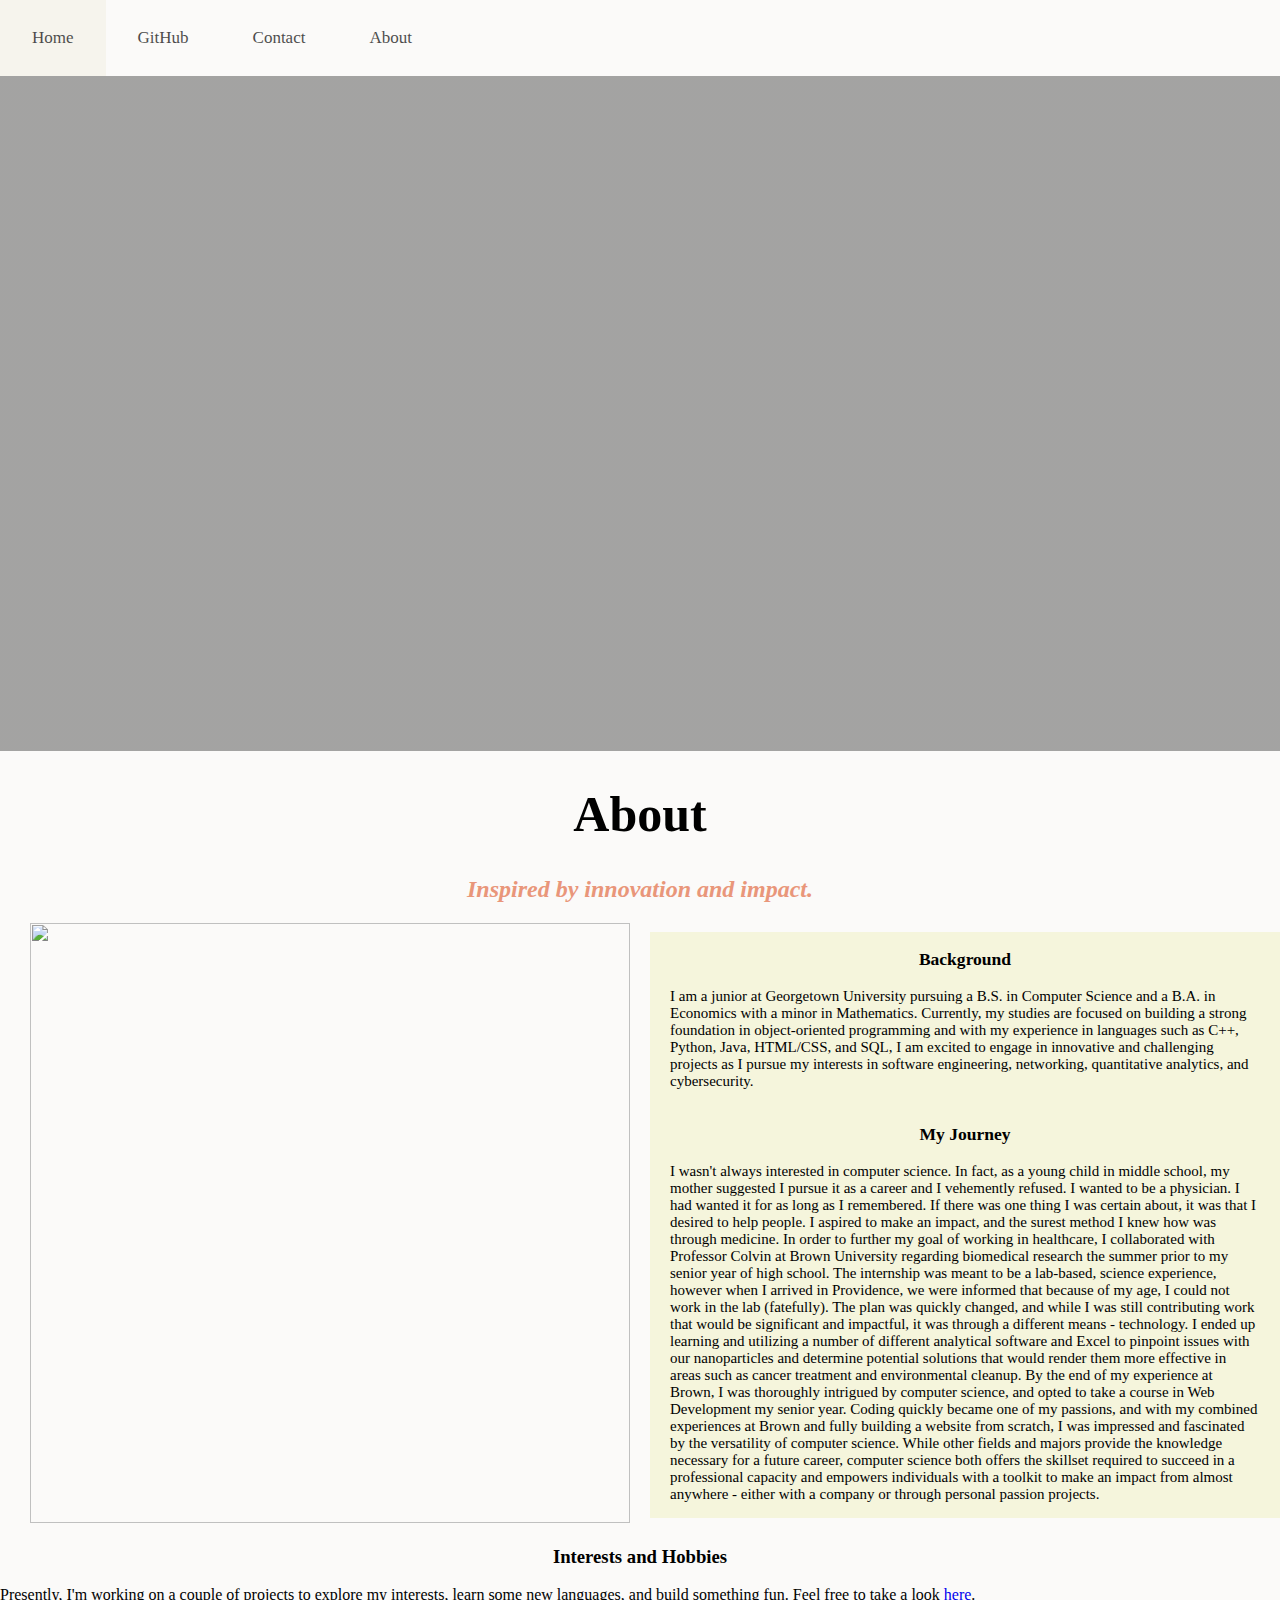
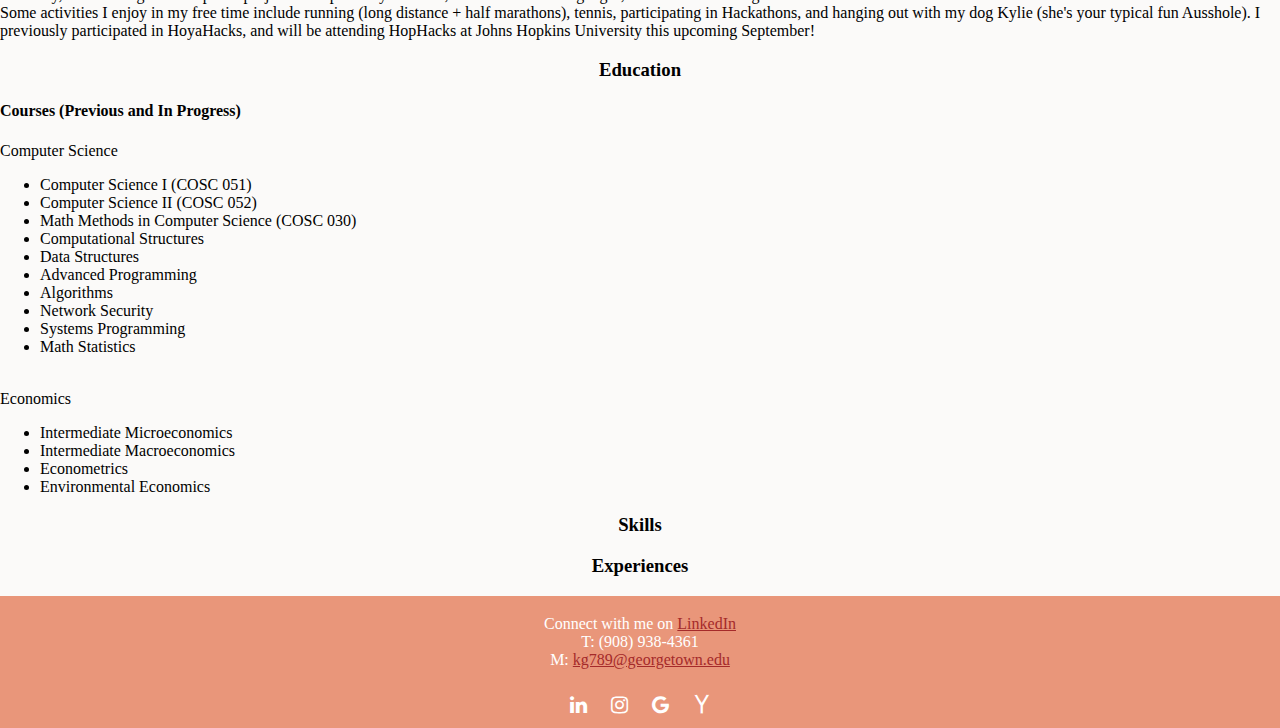
==== about.html @ 78513f9a "Add additional files" ====
<!DOCTYPE html>
<html lang="en-US">
<head>
	<link rel="stylesheet" href="styles.css">
	<link rel="stylesheet" href="https://cdnjs.cloudflare.com/ajax/libs/font-awesome/4.7.0/css/font-awesome.min.css">
<style>
.backimage { 
    position: relative; 
    height: 75%;
    width: 100%;
    display: flex;
    align-items: center;
    justify-content: center;
    background-image: linear-gradient( rgba(0, 0, 0, 0.35), rgba(0, 0, 0, 0.35) ), url('https://static1.makeuseofimages.com/wordpress/wp-content/uploads/2017/02/Photoshop-Replace-Background-Featured.jpg');
    background-size: cover;
}
.fa-instagram {
  background: #125688;
  color: white;
}
.fa {
  padding: 10px;
  font-size: 20px;
  text-align: center;
  text-decoration: none;
  border-radius: 50%;
}
.fa-linkedin {
  background: #007bb5;
  color: white;
}
.fa-google {
  background: #dd4b39;
  color: white;
}
.fa-yahoo {
  background: #430297;
  color: white;
}
h3 {
	text-align:center;
	font-family: Optima;
}
footer {
	text-align:center;
	padding: 3px;
  	background-color: DarkSalmon;
  	color: white;
}
.container {
  display: flex;
  align-items: center;
  justify-content: center
}
img {
  max-width: 90%
  width: 55px;
  padding-left: 30px;
  padding-right:20px;
}

.image {
  flex-basis: 90%
}

.text {
  font-size: 15px;
  padding-left: 20px;
  padding-right: 20px;
  background-color: beige;
}

</style>
</head>
<body>

<div class="topnav" id="myTopnav">
  <a href="index.html" class="active">Home</a>
  <a href="github.html">GitHub</a>
  <a href="contact.html">Contact</a>
  <a href="about.html">About</a>
  <a href="javascript:void(0);" class="icon" onclick="myFunction()">
    <i class="fa fa-bars"></i>
  </a>
</div>
<div class="backimage">
</div>
<h1 style="text-align:center; font-size: 50px; font-family: Monaco;">About</h1>
<h2 style="text-align:center; color:DarkSalmon;"><i>Inspired by innovation and impact.</i></h2>
<div class="container">
      <div class="image">
        <img src="https://keystoneacademic-res.cloudinary.com/image/upload/q_auto,f_auto,w_743,c_limit/element/66/66869_66837_CampusOverview2.jpg"style="object-fit:scale-down;
            width:600px;
            height:600px;
            "/>
      </div>
<div class="text">
<h3>Background</h3>
<p>I am a junior at Georgetown University pursuing a B.S. in Computer Science and a B.A. in Economics with a minor in Mathematics. Currently, my studies are focused on building a strong foundation in object-oriented programming and with my experience in languages such as C++, Python, Java, HTML/CSS, and SQL, I am excited to engage in innovative and challenging projects as I pursue my interests in software engineering, networking, quantitative analytics, and cybersecurity.
<br><br>
<h3>My Journey</h3>
I wasn't always interested in computer science. In fact, as a young child in middle school, my mother suggested I pursue it as a career and I vehemently refused. I wanted to be a physician. I had wanted it for as long as I remembered. If there was one thing I was certain about, it was that I desired to help people. I aspired to make an impact, and the surest method I knew how was through medicine. In order to further my goal of working in healthcare, I collaborated with Professor Colvin at Brown University regarding biomedical research the summer prior to my senior year of high school. The internship was meant to be a lab-based, science experience, however when I arrived in Providence, we were informed that because of my age, I could not work in the lab (fatefully). The plan was quickly changed, and while I was still contributing work that would be significant and impactful, it was through a different means - technology. I ended up learning and utilizing a number of different analytical software and Excel to pinpoint issues with our nanoparticles and determine potential solutions that would render them more effective in areas such as cancer treatment and environmental cleanup. By the end of my experience at Brown, I was thoroughly intrigued by computer science, and opted to take a course in Web Development my senior year. Coding quickly became one of my passions, and with my combined experiences at Brown and fully building a website from scratch, I was impressed and fascinated by the versatility of computer science. While other fields and majors provide the knowledge necessary for a future career, computer science both offers the skillset required to succeed in a professional capacity and empowers individuals with a toolkit to make an impact from almost anywhere - either with a company or through personal passion projects.
</p>
</div>
</div>
<h3>Interests and Hobbies</h3>
<p>
Presently, I'm working on a couple of projects to explore my interests, learn some new languages, and build something fun. Feel free to take a look <a href="github.html">here</a>.
<br>
Some activities I enjoy in my free time include running (long distance + half marathons), tennis, participating in Hackathons, and hanging out with my dog Kylie (she's your typical fun Ausshole).
I previously participated in HoyaHacks, and will be attending HopHacks at Johns Hopkins University this upcoming September!
</p>
<h3>Education</h3>
<h4>Courses (Previous and In Progress)</h4>
<p>
Computer Science
<ul>
	<li>Computer Science I (COSC 051)</li>
	<li>Computer Science II (COSC 052)</li>
	<li>Math Methods in Computer Science (COSC 030)</li>
	<li>Computational Structures</li>
	<li>Data Structures</li>
	<li>Advanced Programming</li>
	<li>Algorithms</li>
	<li>Network Security</li>
	<li>Systems Programming</li>
	<li>Math Statistics</li>
</ul>
<br>
Economics
<ul>
	<li>Intermediate Microeconomics</li>
	<li>Intermediate Macroeconomics</li>
	<li>Econometrics</li>
	<li>Environmental Economics</li>
</ul>
</p>
<h3>Skills</h3>
<h3>Experiences</h3>

<footer>
  <p>Connect with me on <a href="https://www.linkedin.com/in/kathygong560" style="color:brown;"><u>LinkedIn</u></a><br>
  T: (908) 938-4361<br>
  M: <a href="mailto:kg789@georgetown.edu" style="color: brown;"><u>kg789@georgetown.edu</u></a>
  </p>
<a href="https://www.linkedin.com/in/kathygong560" class="fa fa-linkedin"></a>
<a href="https://www.instagram.com/kkathygong/" class="fa fa-instagram"></a>
<a href="mailto:kg789@georgetown.edu" class="fa fa-google"></a>
<a href="mailto:gong.kathy@yahoo.com" class="fa fa-yahoo"></a>
</footer>

</body>
</html>
---- styles.css ----
body {
 background-color: #FBFAF9;
}
body, html {
  height: 100%;
  margin: 0;
}
a:link {
  background-color: transparent; 
  text-decoration: none;
}
a:hover {
  color: brown;
  background-color: transparent;
  text-decoration: none;
}
/* Add a background color to the top navigation */
.topnav {
  background-color: #FBFAF9;
  overflow: hidden;
  opacity: 0.7;
}

/* Style the links inside the navigation bar */
.topnav a {
  float: left;
  display: block;
  color: black;
  text-align: center;
  padding: 28px 32px;
  text-decoration: none;
  font-size: 17px;
  font-family: optima;
}

/* Change the color of links on hover */
.topnav a:hover {
  background-color: #ddd;
  color: black;
}

/* Add an active class to highlight the current page */
.topnav a.active {
  background-color: #F5F2E8;
  color: black;
}

/* Hide the link that should open and close the topnav on small screens */
.topnav .icon {
  display: none;
}

footer {
	text-align:center;
	padding: 3px;
  	background-color: DarkSalmon;
  	color: white;
	font-family: optima;
}
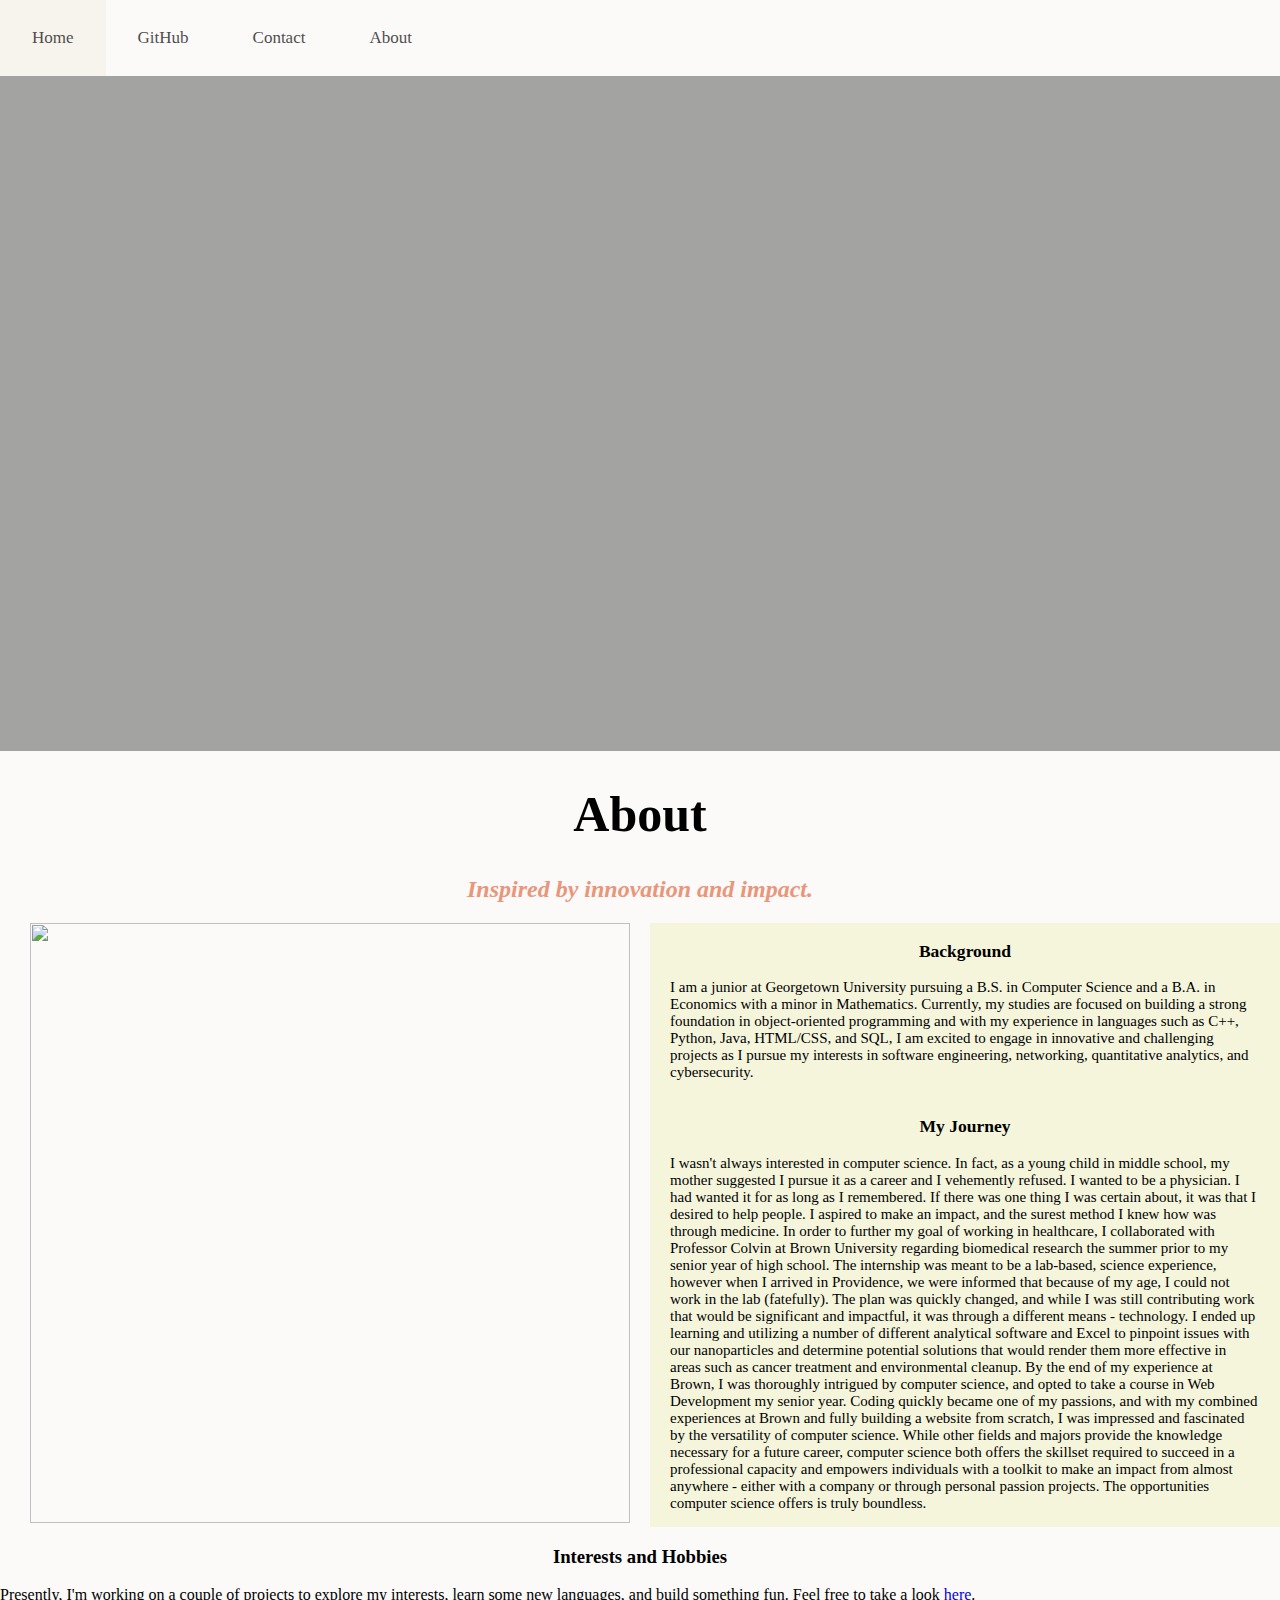
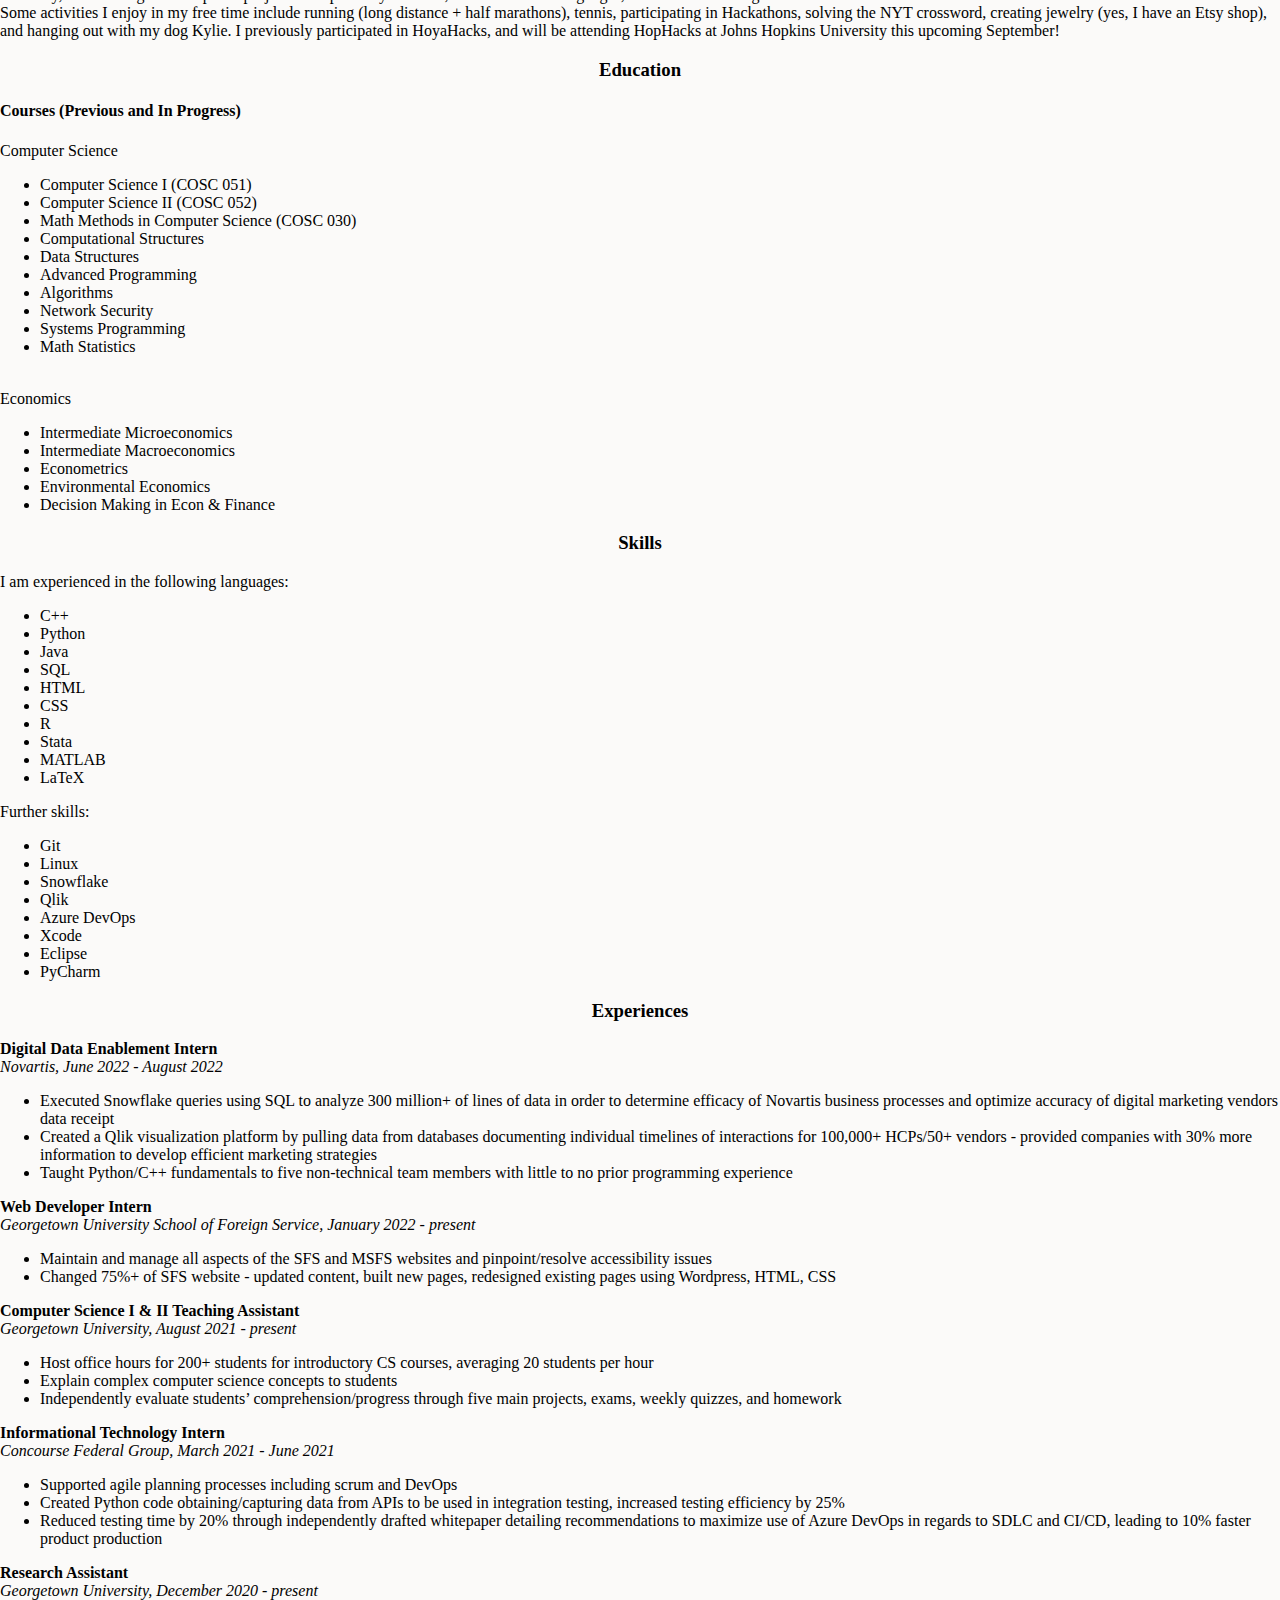
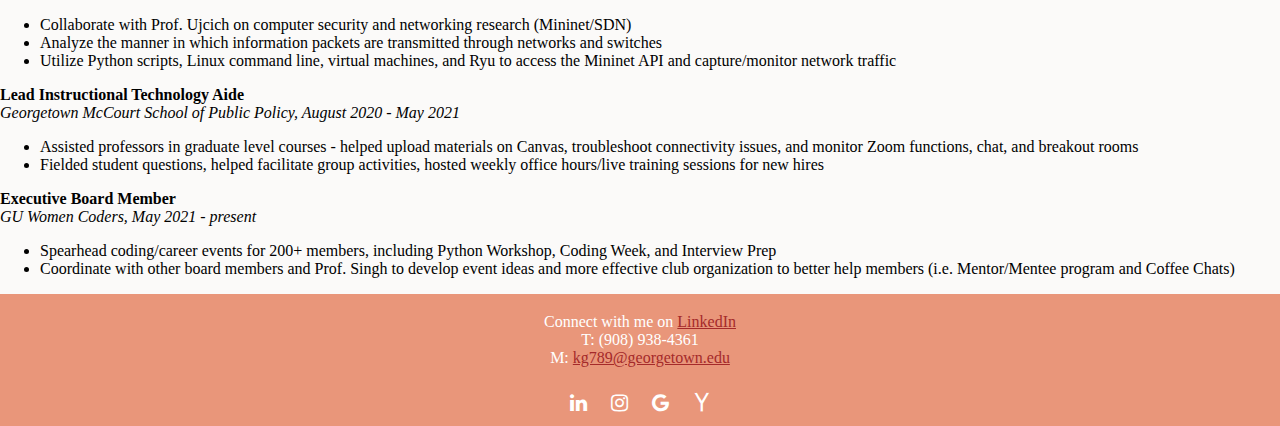
==== commit 2f2a487d: "Update about.html" ====
--- a/about.html
+++ b/about.html
@@ -99,7 +99,7 @@
 <p>I am a junior at Georgetown University pursuing a B.S. in Computer Science and a B.A. in Economics with a minor in Mathematics. Currently, my studies are focused on building a strong foundation in object-oriented programming and with my experience in languages such as C++, Python, Java, HTML/CSS, and SQL, I am excited to engage in innovative and challenging projects as I pursue my interests in software engineering, networking, quantitative analytics, and cybersecurity.
 <br><br>
 <h3>My Journey</h3>
-I wasn't always interested in computer science. In fact, as a young child in middle school, my mother suggested I pursue it as a career and I vehemently refused. I wanted to be a physician. I had wanted it for as long as I remembered. If there was one thing I was certain about, it was that I desired to help people. I aspired to make an impact, and the surest method I knew how was through medicine. In order to further my goal of working in healthcare, I collaborated with Professor Colvin at Brown University regarding biomedical research the summer prior to my senior year of high school. The internship was meant to be a lab-based, science experience, however when I arrived in Providence, we were informed that because of my age, I could not work in the lab (fatefully). The plan was quickly changed, and while I was still contributing work that would be significant and impactful, it was through a different means - technology. I ended up learning and utilizing a number of different analytical software and Excel to pinpoint issues with our nanoparticles and determine potential solutions that would render them more effective in areas such as cancer treatment and environmental cleanup. By the end of my experience at Brown, I was thoroughly intrigued by computer science, and opted to take a course in Web Development my senior year. Coding quickly became one of my passions, and with my combined experiences at Brown and fully building a website from scratch, I was impressed and fascinated by the versatility of computer science. While other fields and majors provide the knowledge necessary for a future career, computer science both offers the skillset required to succeed in a professional capacity and empowers individuals with a toolkit to make an impact from almost anywhere - either with a company or through personal passion projects.
+I wasn't always interested in computer science. In fact, as a young child in middle school, my mother suggested I pursue it as a career and I vehemently refused. I wanted to be a physician. I had wanted it for as long as I remembered. If there was one thing I was certain about, it was that I desired to help people. I aspired to make an impact, and the surest method I knew how was through medicine. In order to further my goal of working in healthcare, I collaborated with Professor Colvin at Brown University regarding biomedical research the summer prior to my senior year of high school. The internship was meant to be a lab-based, science experience, however when I arrived in Providence, we were informed that because of my age, I could not work in the lab (fatefully). The plan was quickly changed, and while I was still contributing work that would be significant and impactful, it was through a different means - technology. I ended up learning and utilizing a number of different analytical software and Excel to pinpoint issues with our nanoparticles and determine potential solutions that would render them more effective in areas such as cancer treatment and environmental cleanup. By the end of my experience at Brown, I was thoroughly intrigued by computer science, and opted to take a course in Web Development my senior year. Coding quickly became one of my passions, and with my combined experiences at Brown and fully building a website from scratch, I was impressed and fascinated by the versatility of computer science. While other fields and majors provide the knowledge necessary for a future career, computer science both offers the skillset required to succeed in a professional capacity and empowers individuals with a toolkit to make an impact from almost anywhere - either with a company or through personal passion projects. The opportunities computer science offers is truly boundless.
 </p>
 </div>
 </div>
@@ -107,7 +107,7 @@
 <p>
 Presently, I'm working on a couple of projects to explore my interests, learn some new languages, and build something fun. Feel free to take a look <a href="github.html">here</a>.
 <br>
-Some activities I enjoy in my free time include running (long distance + half marathons), tennis, participating in Hackathons, and hanging out with my dog Kylie (she's your typical fun Ausshole).
+Some activities I enjoy in my free time include running (long distance + half marathons), tennis, participating in Hackathons, solving the NYT crossword, creating jewelry (yes, I have an Etsy shop), and hanging out with my dog Kylie.
 I previously participated in HoyaHacks, and will be attending HopHacks at Johns Hopkins University this upcoming September!
 </p>
 <h3>Education</h3>
@@ -133,10 +133,86 @@
 	<li>Intermediate Macroeconomics</li>
 	<li>Econometrics</li>
 	<li>Environmental Economics</li>
+	<li>Decision Making in Econ & Finance</li>
 </ul>
 </p>
 <h3>Skills</h3>
+<p>I am experienced in the following languages:<br>
+<ul>
+	<li>C++</li>
+	<li>Python</li>
+	<li>Java</li>
+	<li>SQL</li>
+	<li>HTML</li>
+	<li>CSS</li>
+	<li>R</li>
+	<li>Stata</li>
+	<li>MATLAB</li>
+	<li>LaTeX</li>
+</ul>
+Further skills:<br>
+<ul>
+	<li>Git</li>
+	<li>Linux</li>
+	<li>Snowflake</li>
+	<li>Qlik</li>
+	<li>Azure DevOps</li>
+	<li>Xcode</li>
+	<li>Eclipse</li>
+	<li>PyCharm</li>
+
+</ul>
+</p>
 <h3>Experiences</h3>
+<p>
+<b>Digital Data Enablement Intern</b><br>
+<i>Novartis, June 2022 - August 2022</i><br>
+<ul>
+	<li>Executed Snowflake queries using SQL to analyze 300 million+ of lines of data in order to determine efficacy  of Novartis business processes and optimize accuracy of digital marketing vendors data receipt</li>
+	<li>Created a Qlik visualization platform by pulling data from databases documenting individual timelines of interactions for 100,000+ HCPs/50+ vendors - provided companies with 30% more information to develop efficient marketing strategies</li>
+	<li>Taught Python/C++ fundamentals to five non-technical team members with little to no prior programming experience
+</li>
+</ul>
+<b>Web Developer Intern</b><br>
+<i>Georgetown University School of Foreign Service, January 2022 - present</i><br>
+<ul>
+	<li>Maintain and manage all aspects of the SFS and MSFS websites and pinpoint/resolve accessibility issues</li>
+	<li>Changed 75%+ of SFS website - updated content, built new pages, redesigned existing pages using Wordpress, HTML, CSS</li>
+</ul>
+<b>Computer Science I & II Teaching Assistant</b><br>
+<i>Georgetown University, August 2021 - present</i><br>
+<ul>
+	<li>Host office hours for 200+ students for introductory CS courses, averaging 20 students per hour</li>
+	<li>Explain complex computer science concepts to students</li>
+	<li>Independently evaluate students’ comprehension/progress through five main projects, exams, weekly quizzes, and homework</li>
+</ul>
+<b>Informational Technology Intern</b><br>
+<i>Concourse Federal Group, March 2021 - June 2021</i><br>
+<ul>
+	<li>Supported agile planning processes including scrum and DevOps</li>
+	<li>Created Python code obtaining/capturing data from APIs to be used in integration testing, increased testing efficiency by 25%</li>
+	<li>Reduced testing time by 20% through independently drafted whitepaper detailing recommendations to maximize use of Azure DevOps in regards to SDLC and CI/CD, leading to 10% faster product production</li>
+</ul>
+<b>Research Assistant</b><br>
+<i>Georgetown University, December 2020 - present</i><br>
+<ul>
+	<li>Collaborate with Prof. Ujcich on computer security and networking research (Mininet/SDN)</li>
+	<li>Analyze the manner in which information packets are transmitted through networks and switches</li>
+	<li>Utilize Python scripts, Linux command line, virtual machines, and Ryu to access the Mininet API and capture/monitor network traffic</li>
+</ul>
+<b>Lead Instructional Technology Aide</b><br>
+<i>Georgetown McCourt School of Public Policy, August 2020 - May 2021</i><br>
+<ul>
+	<li>Assisted professors in graduate level courses - helped upload materials on Canvas, troubleshoot connectivity issues, and monitor Zoom functions, chat, and breakout rooms</li>
+	<li>Fielded student questions, helped facilitate group activities, hosted weekly office hours/live training sessions for new hires</li>
+</ul>
+<b>Executive Board Member</b><br>
+<i>GU Women Coders, May 2021 - present</i><br>
+<ul>
+	<li>Spearhead coding/career events for 200+ members, including Python Workshop, Coding Week, and Interview Prep</li>
+	<li>Coordinate with other board members and Prof. Singh to develop event ideas and more effective club organization to better help members (i.e. Mentor/Mentee program and Coffee Chats)</li>
+</ul>
+</p>
 
 <footer>
   <p>Connect with me on <a href="https://www.linkedin.com/in/kathygong560" style="color:brown;"><u>LinkedIn</u></a><br>
@@ -148,6 +224,5 @@
 <a href="mailto:kg789@georgetown.edu" class="fa fa-google"></a>
 <a href="mailto:gong.kathy@yahoo.com" class="fa fa-yahoo"></a>
 </footer>
-
 </body>
-</html>+</html>
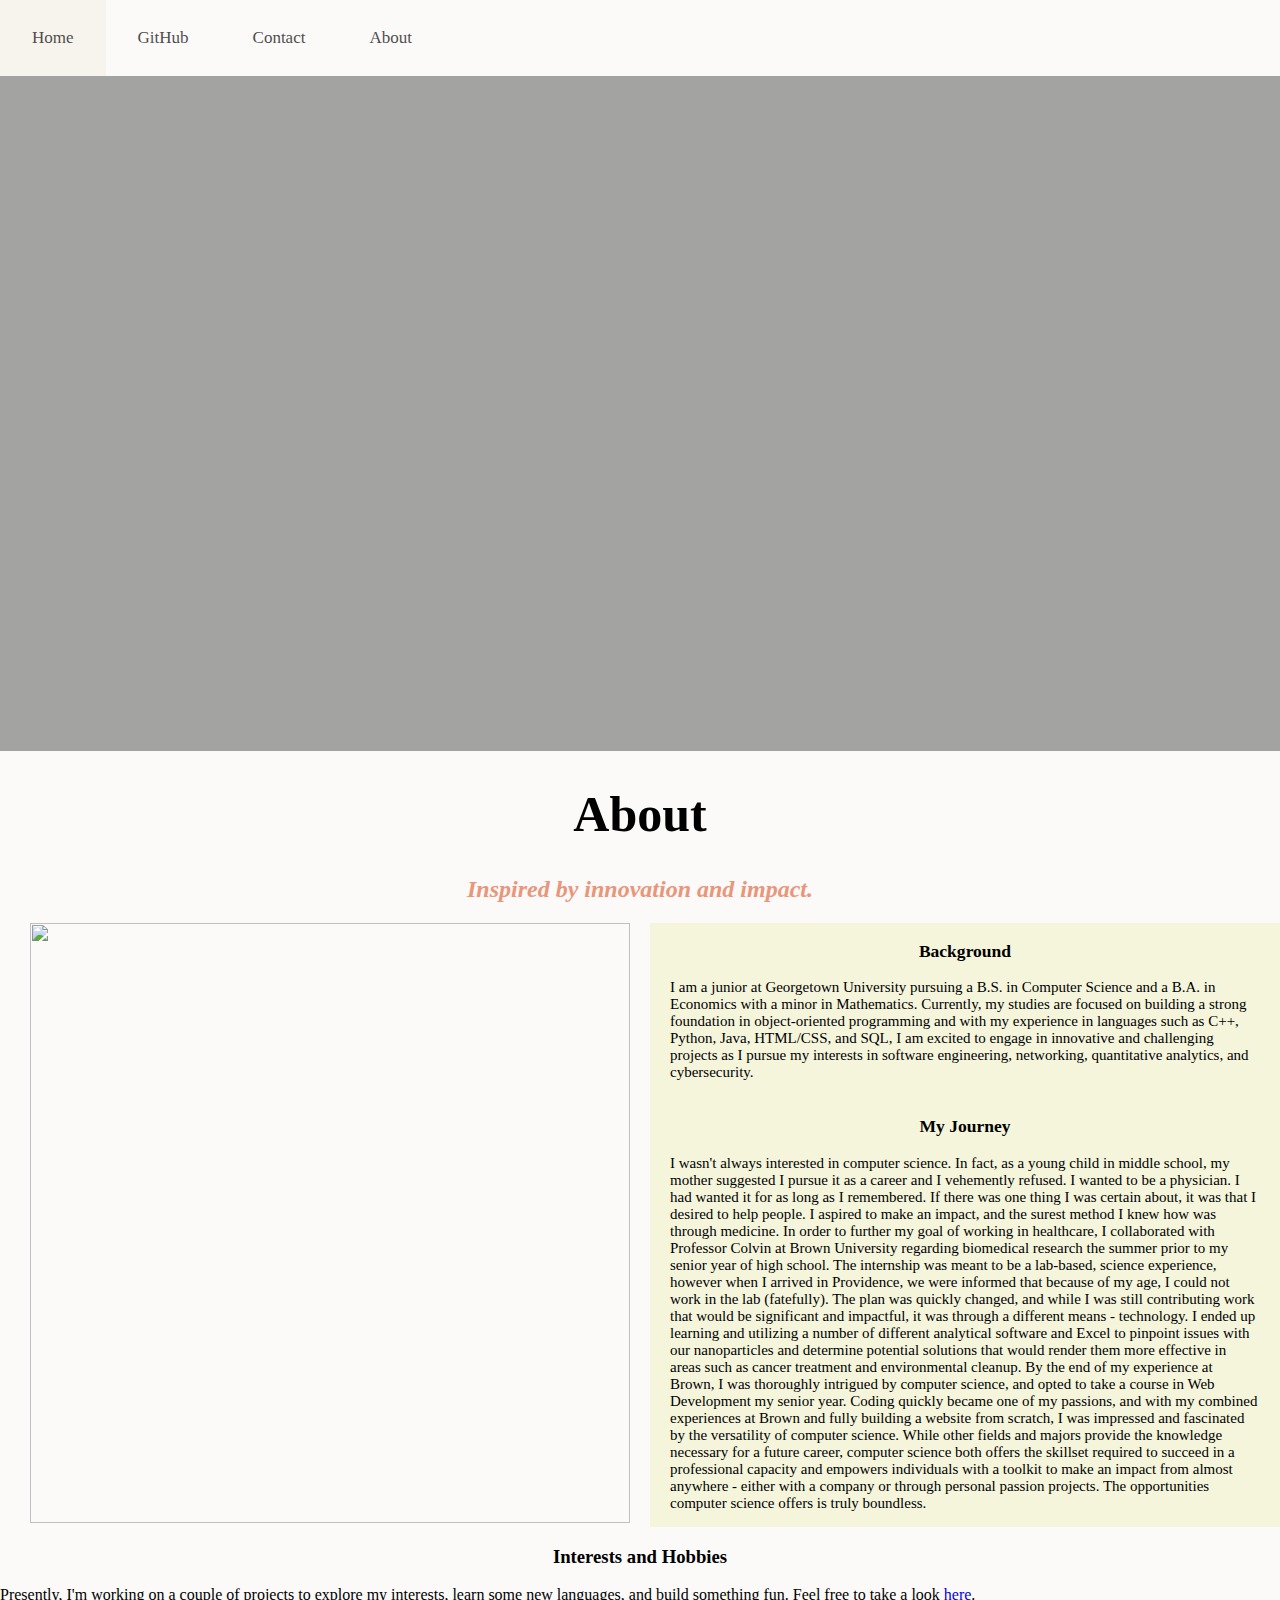
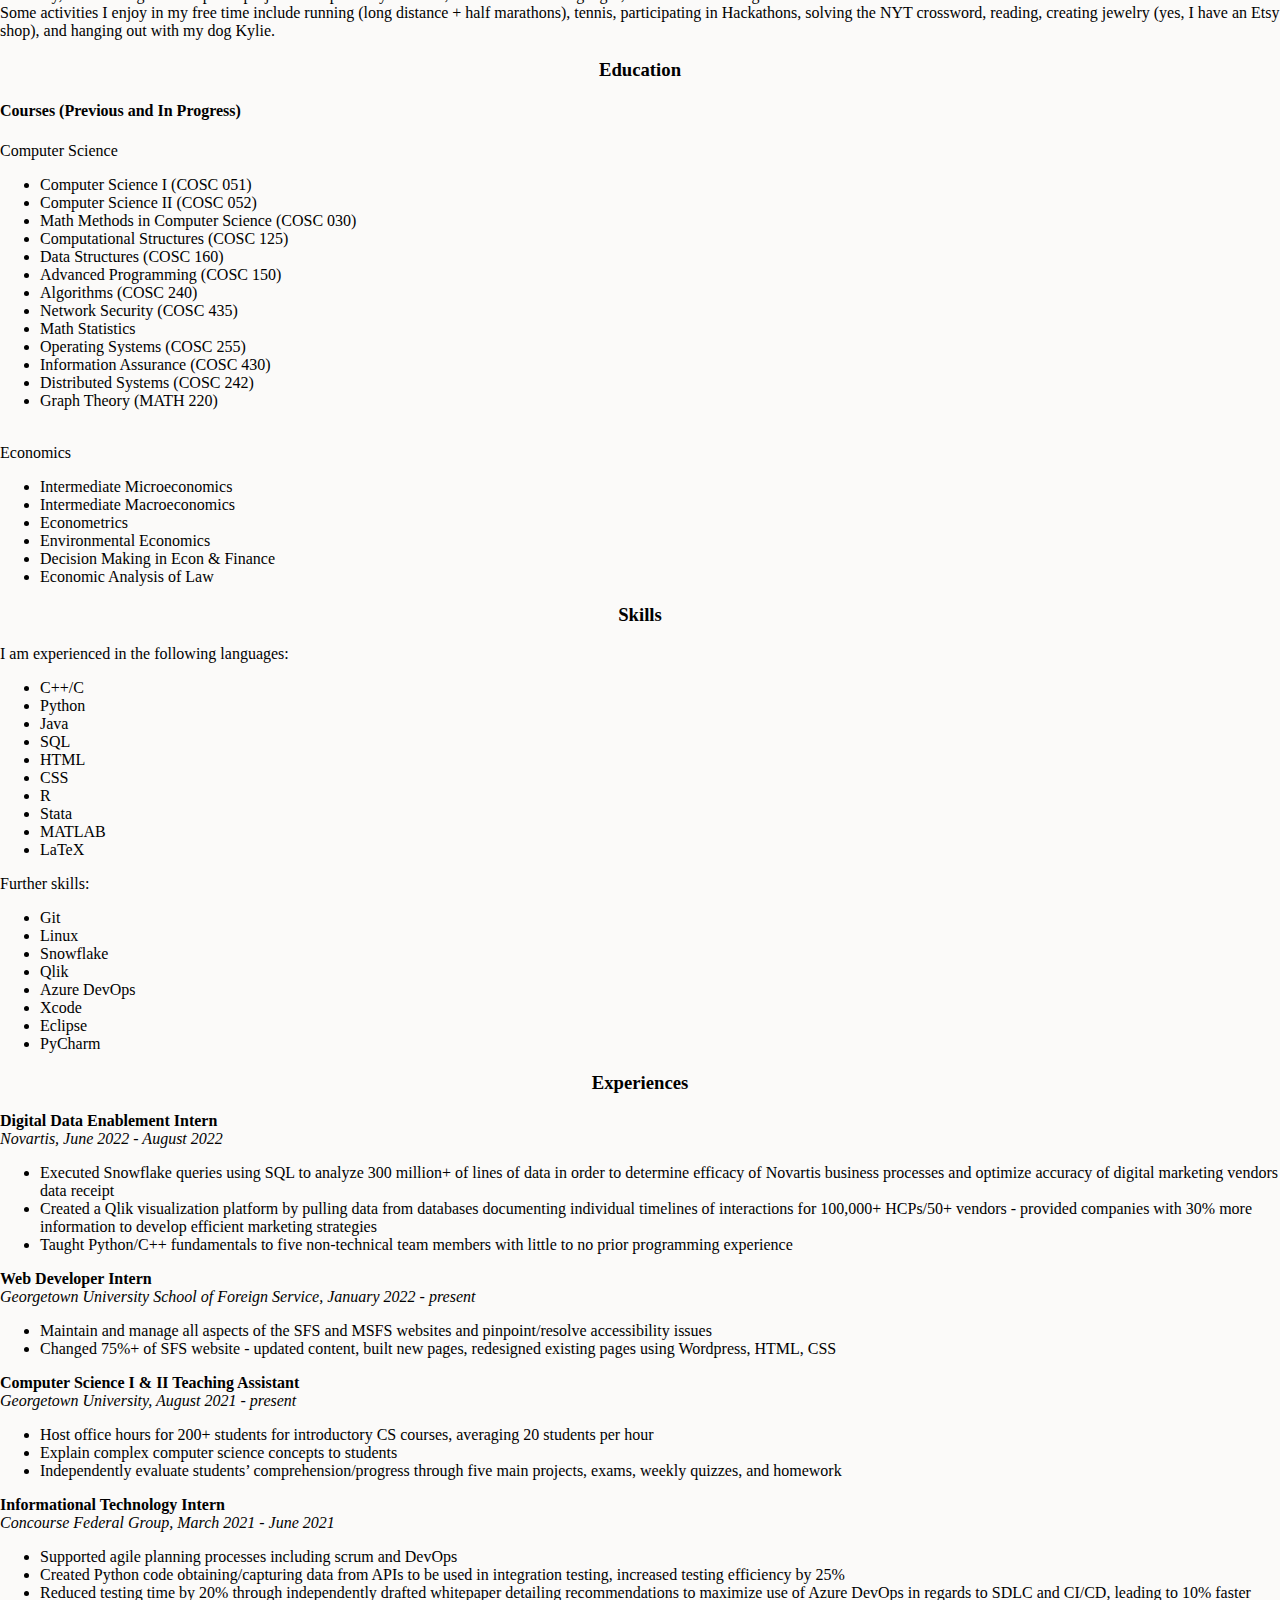
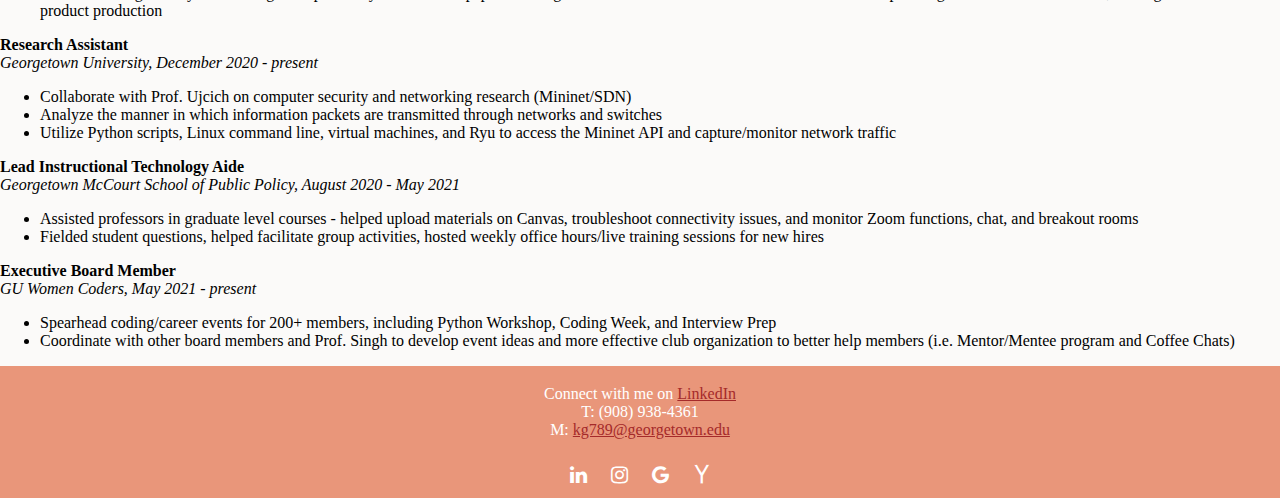
==== commit 2c55be9b: "Update about.html" ====
--- a/about.html
+++ b/about.html
@@ -107,8 +107,7 @@
 <p>
 Presently, I'm working on a couple of projects to explore my interests, learn some new languages, and build something fun. Feel free to take a look <a href="github.html">here</a>.
 <br>
-Some activities I enjoy in my free time include running (long distance + half marathons), tennis, participating in Hackathons, solving the NYT crossword, creating jewelry (yes, I have an Etsy shop), and hanging out with my dog Kylie.
-I previously participated in HoyaHacks, and will be attending HopHacks at Johns Hopkins University this upcoming September!
+Some activities I enjoy in my free time include running (long distance + half marathons), tennis, participating in Hackathons, solving the NYT crossword, reading, creating jewelry (yes, I have an Etsy shop), and hanging out with my dog Kylie.
 </p>
 <h3>Education</h3>
 <h4>Courses (Previous and In Progress)</h4>
@@ -118,13 +117,16 @@
 	<li>Computer Science I (COSC 051)</li>
 	<li>Computer Science II (COSC 052)</li>
 	<li>Math Methods in Computer Science (COSC 030)</li>
-	<li>Computational Structures</li>
-	<li>Data Structures</li>
-	<li>Advanced Programming</li>
-	<li>Algorithms</li>
-	<li>Network Security</li>
-	<li>Systems Programming</li>
+	<li>Computational Structures (COSC 125)</li>
+	<li>Data Structures (COSC 160)</li>
+	<li>Advanced Programming (COSC 150)</li>
+	<li>Algorithms (COSC 240)</li>
+	<li>Network Security (COSC 435)</li>
 	<li>Math Statistics</li>
+	<li>Operating Systems (COSC 255)</li>
+	<li>Information Assurance (COSC 430)</li>
+	<li>Distributed Systems (COSC 242)</li>
+	<li>Graph Theory (MATH 220)</li>
 </ul>
 <br>
 Economics
@@ -134,12 +136,13 @@
 	<li>Econometrics</li>
 	<li>Environmental Economics</li>
 	<li>Decision Making in Econ & Finance</li>
+	<li>Economic Analysis of Law</li>
 </ul>
 </p>
 <h3>Skills</h3>
 <p>I am experienced in the following languages:<br>
 <ul>
-	<li>C++</li>
+	<li>C++/C</li>
 	<li>Python</li>
 	<li>Java</li>
 	<li>SQL</li>
@@ -160,7 +163,6 @@
 	<li>Xcode</li>
 	<li>Eclipse</li>
 	<li>PyCharm</li>
-
 </ul>
 </p>
 <h3>Experiences</h3>
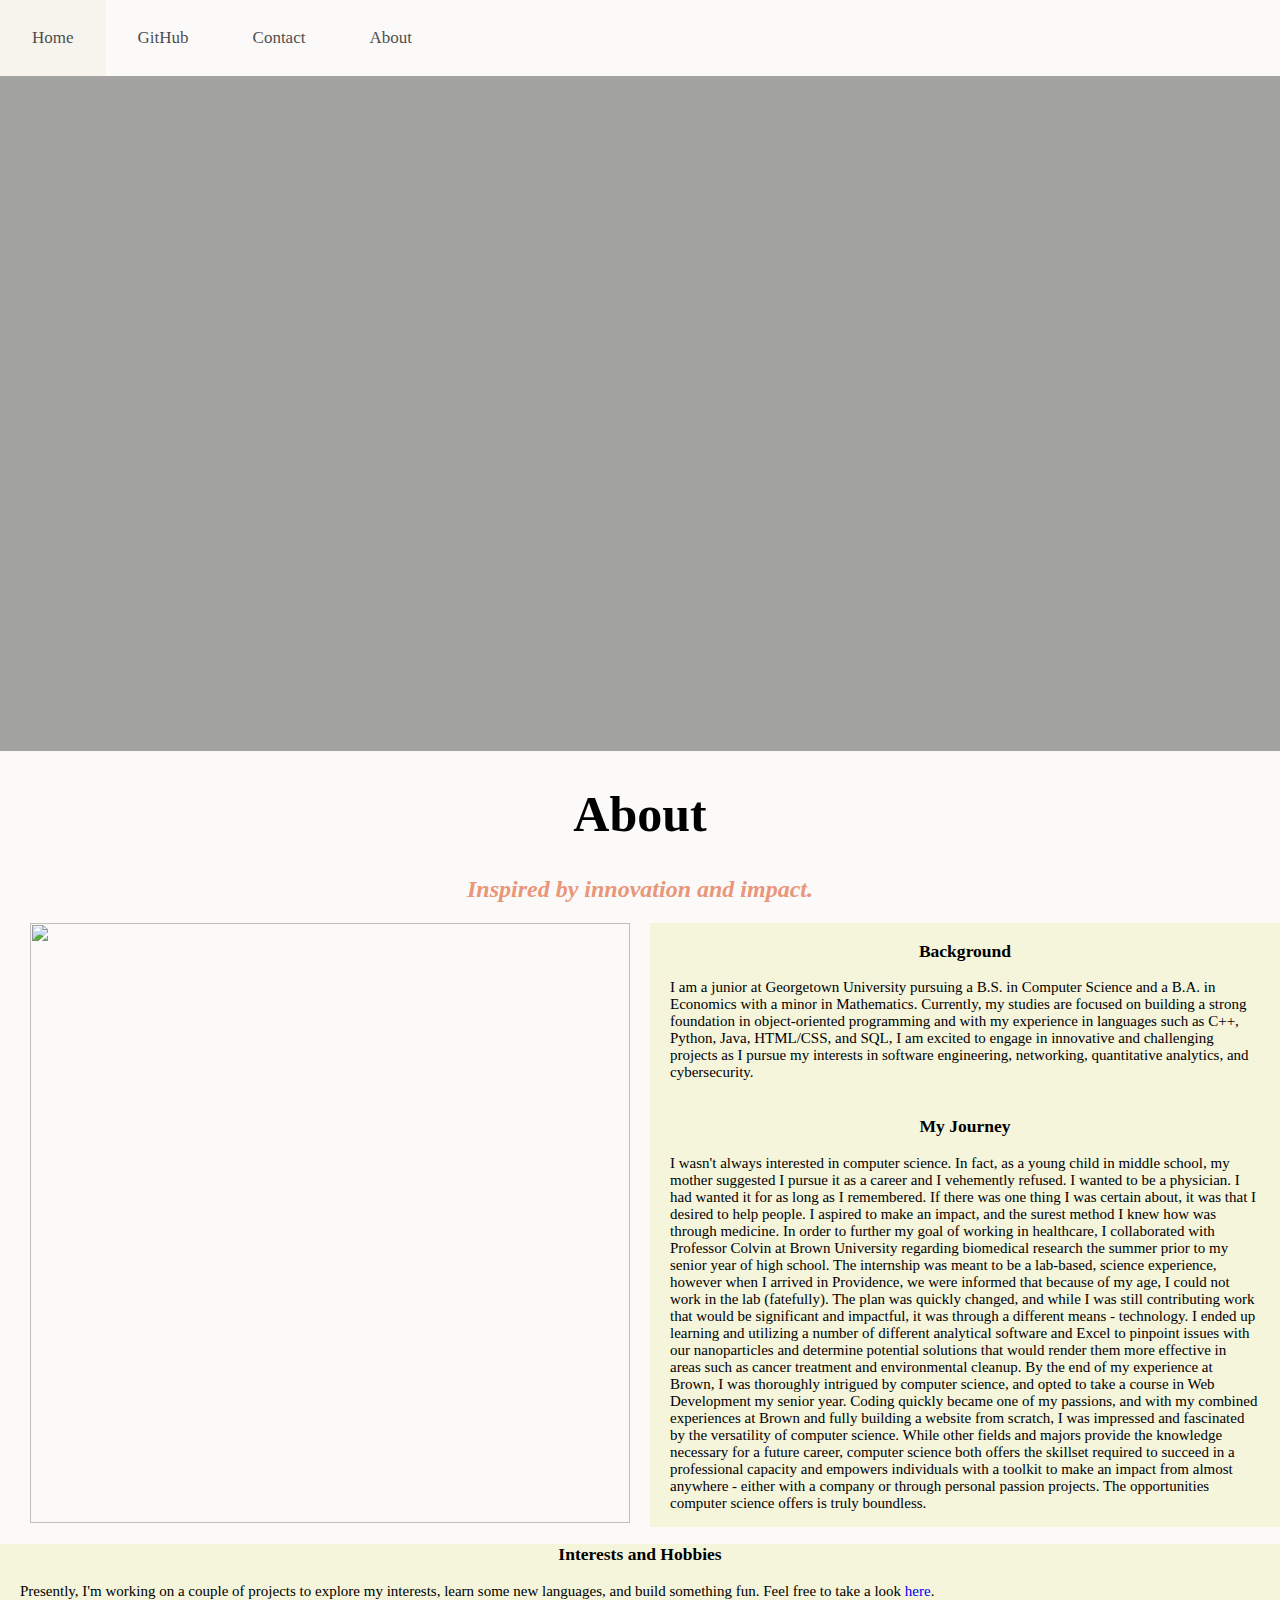
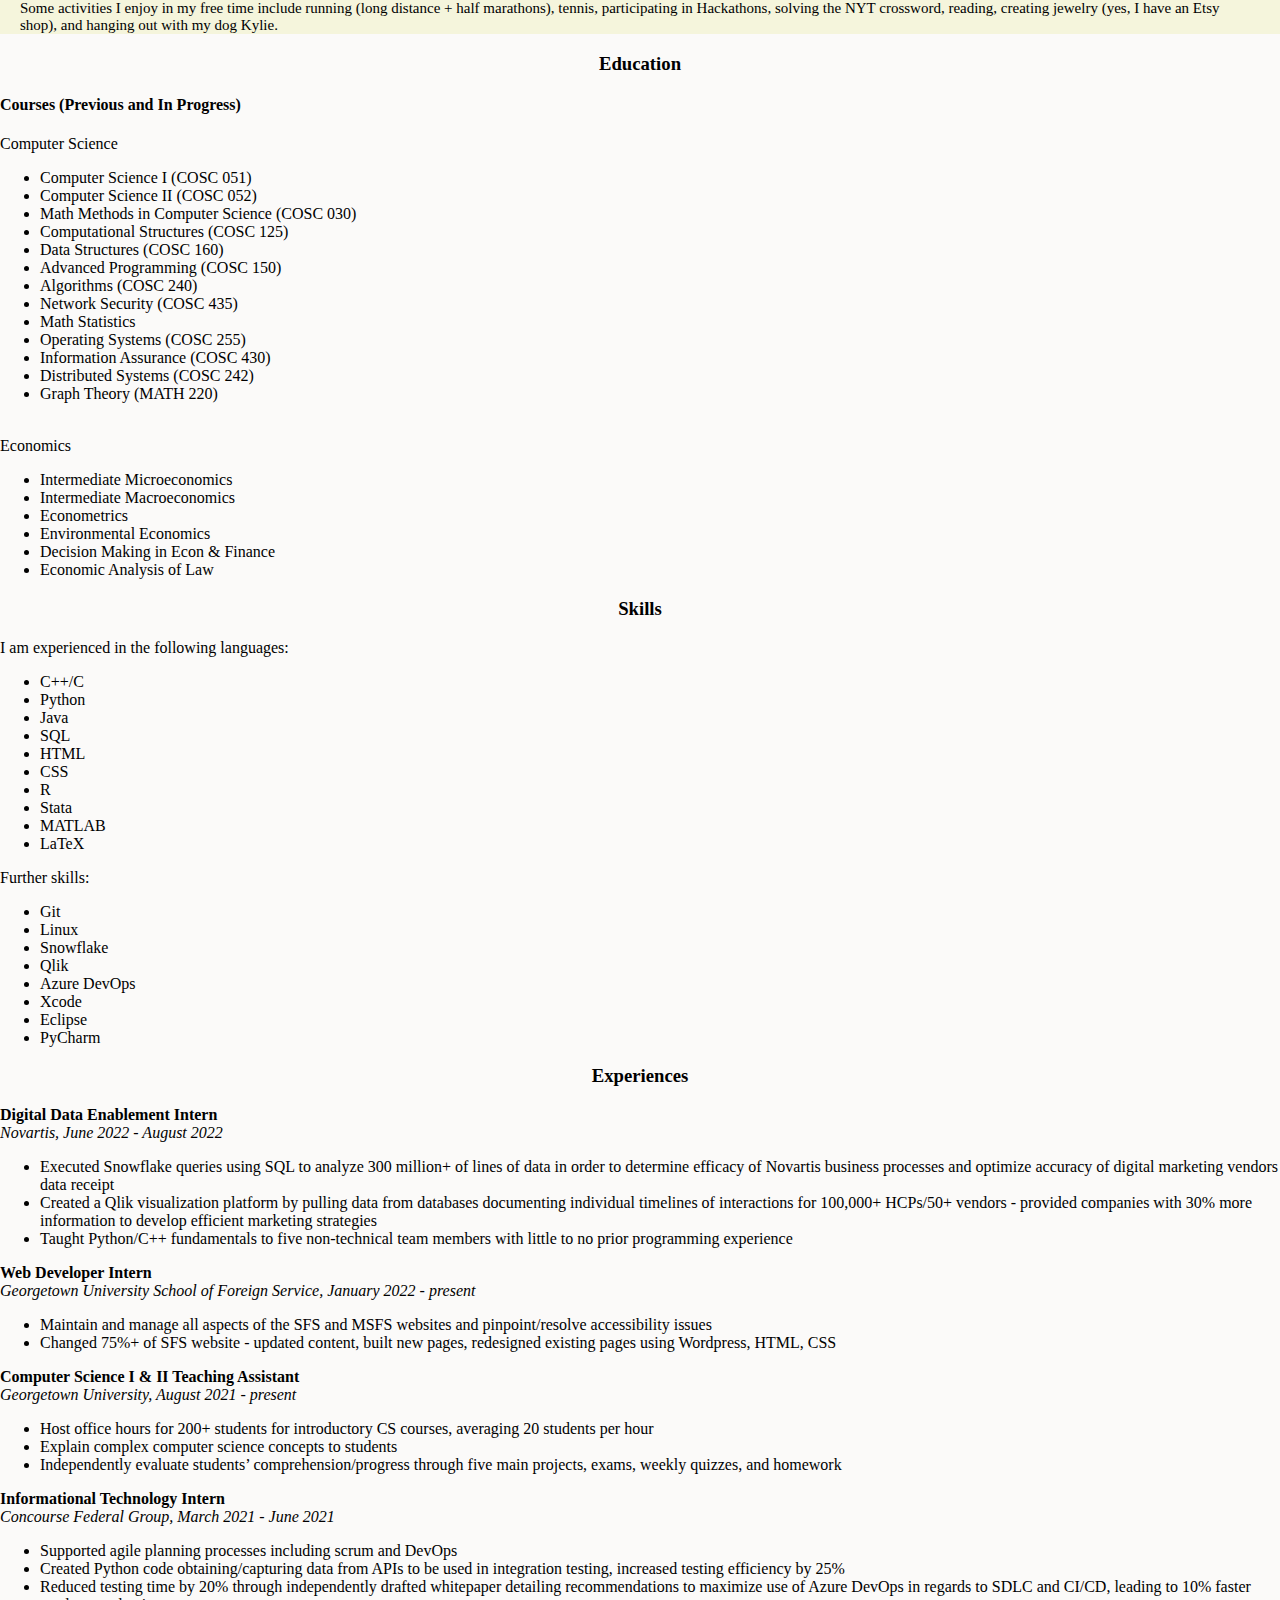
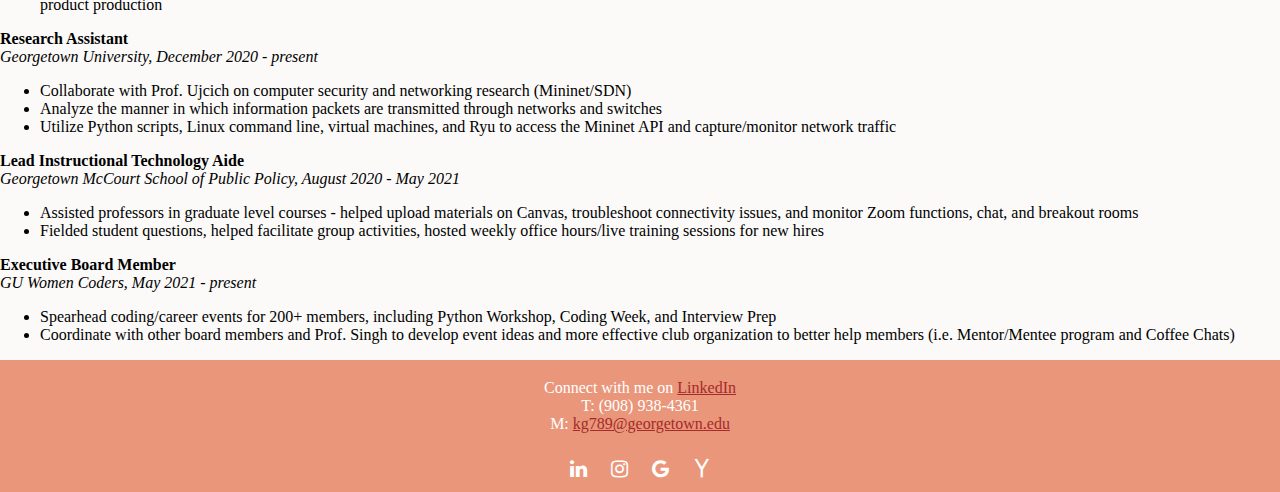
==== commit 1784b14d: "Update about.html" ====
--- a/about.html
+++ b/about.html
@@ -103,12 +103,14 @@
 </p>
 </div>
 </div>
+<div class="text">
 <h3>Interests and Hobbies</h3>
 <p>
 Presently, I'm working on a couple of projects to explore my interests, learn some new languages, and build something fun. Feel free to take a look <a href="github.html">here</a>.
 <br>
 Some activities I enjoy in my free time include running (long distance + half marathons), tennis, participating in Hackathons, solving the NYT crossword, reading, creating jewelry (yes, I have an Etsy shop), and hanging out with my dog Kylie.
 </p>
+</div>
 <h3>Education</h3>
 <h4>Courses (Previous and In Progress)</h4>
 <p>
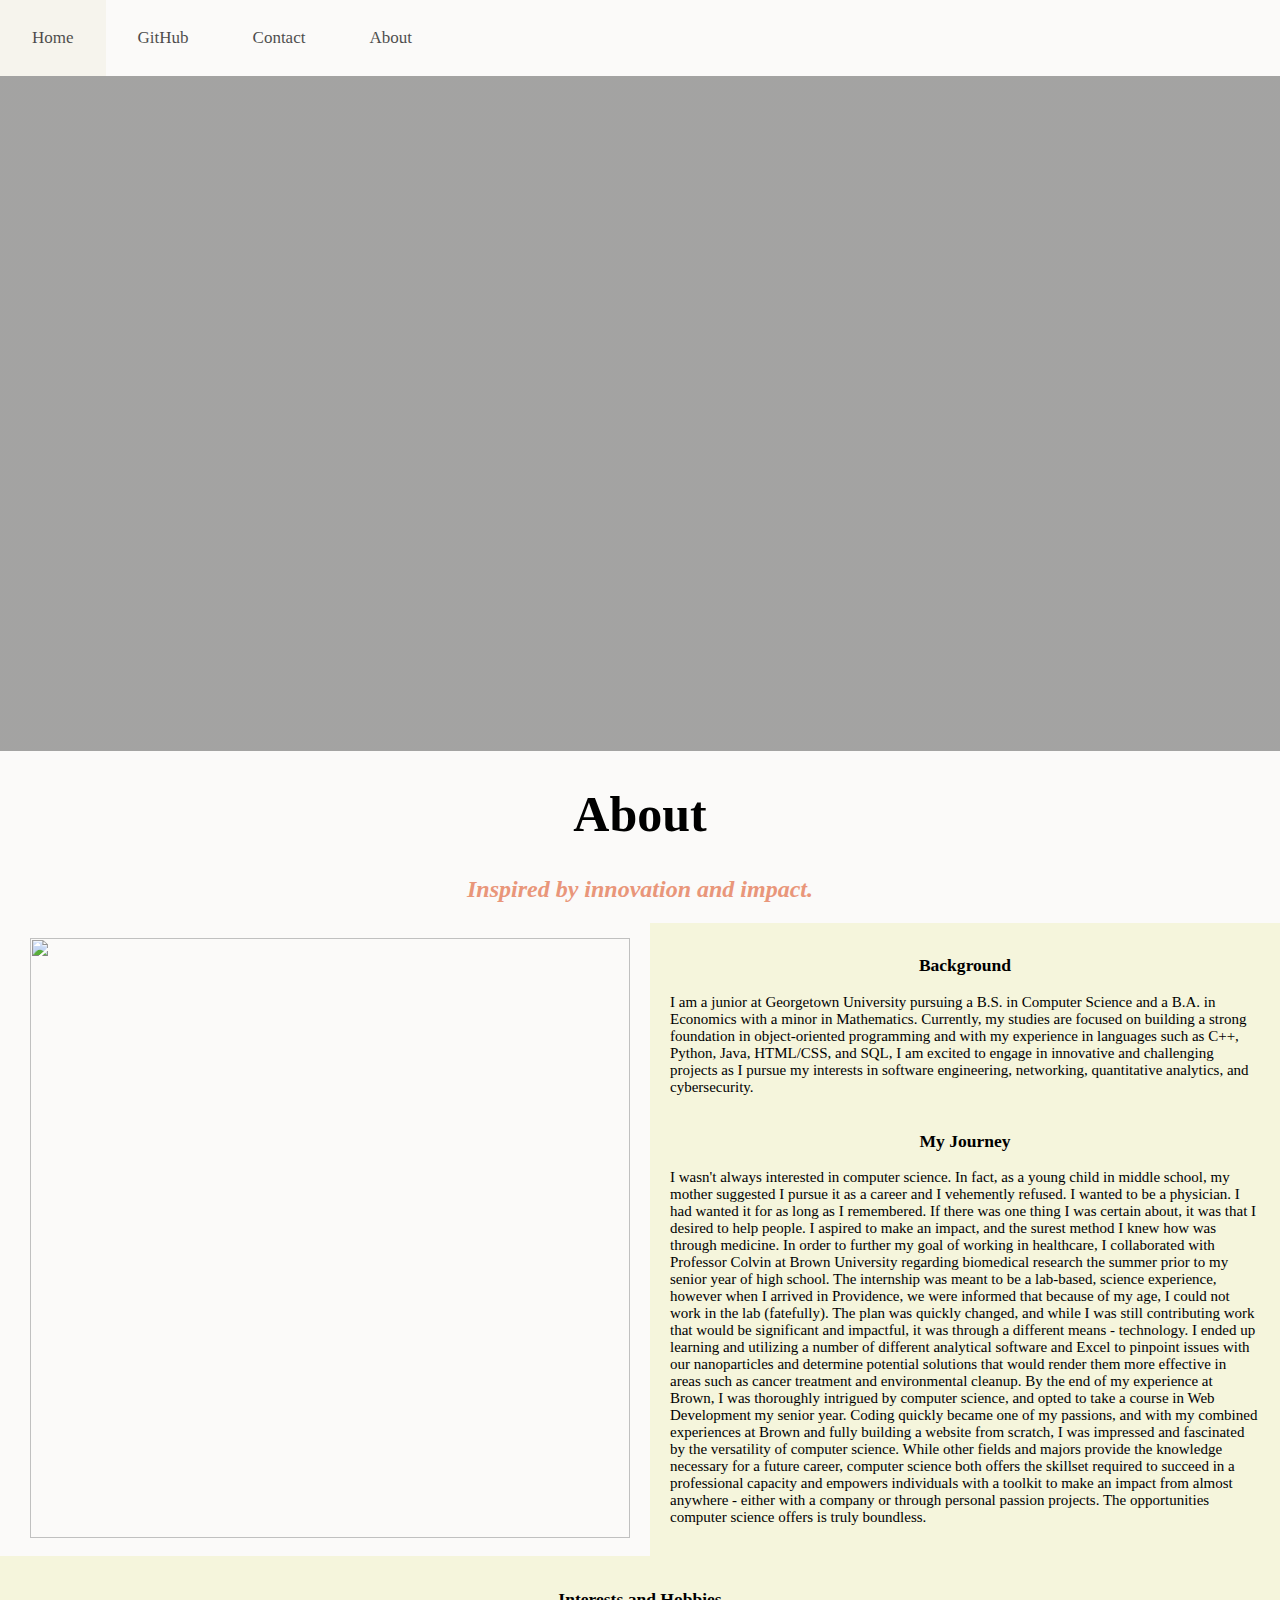
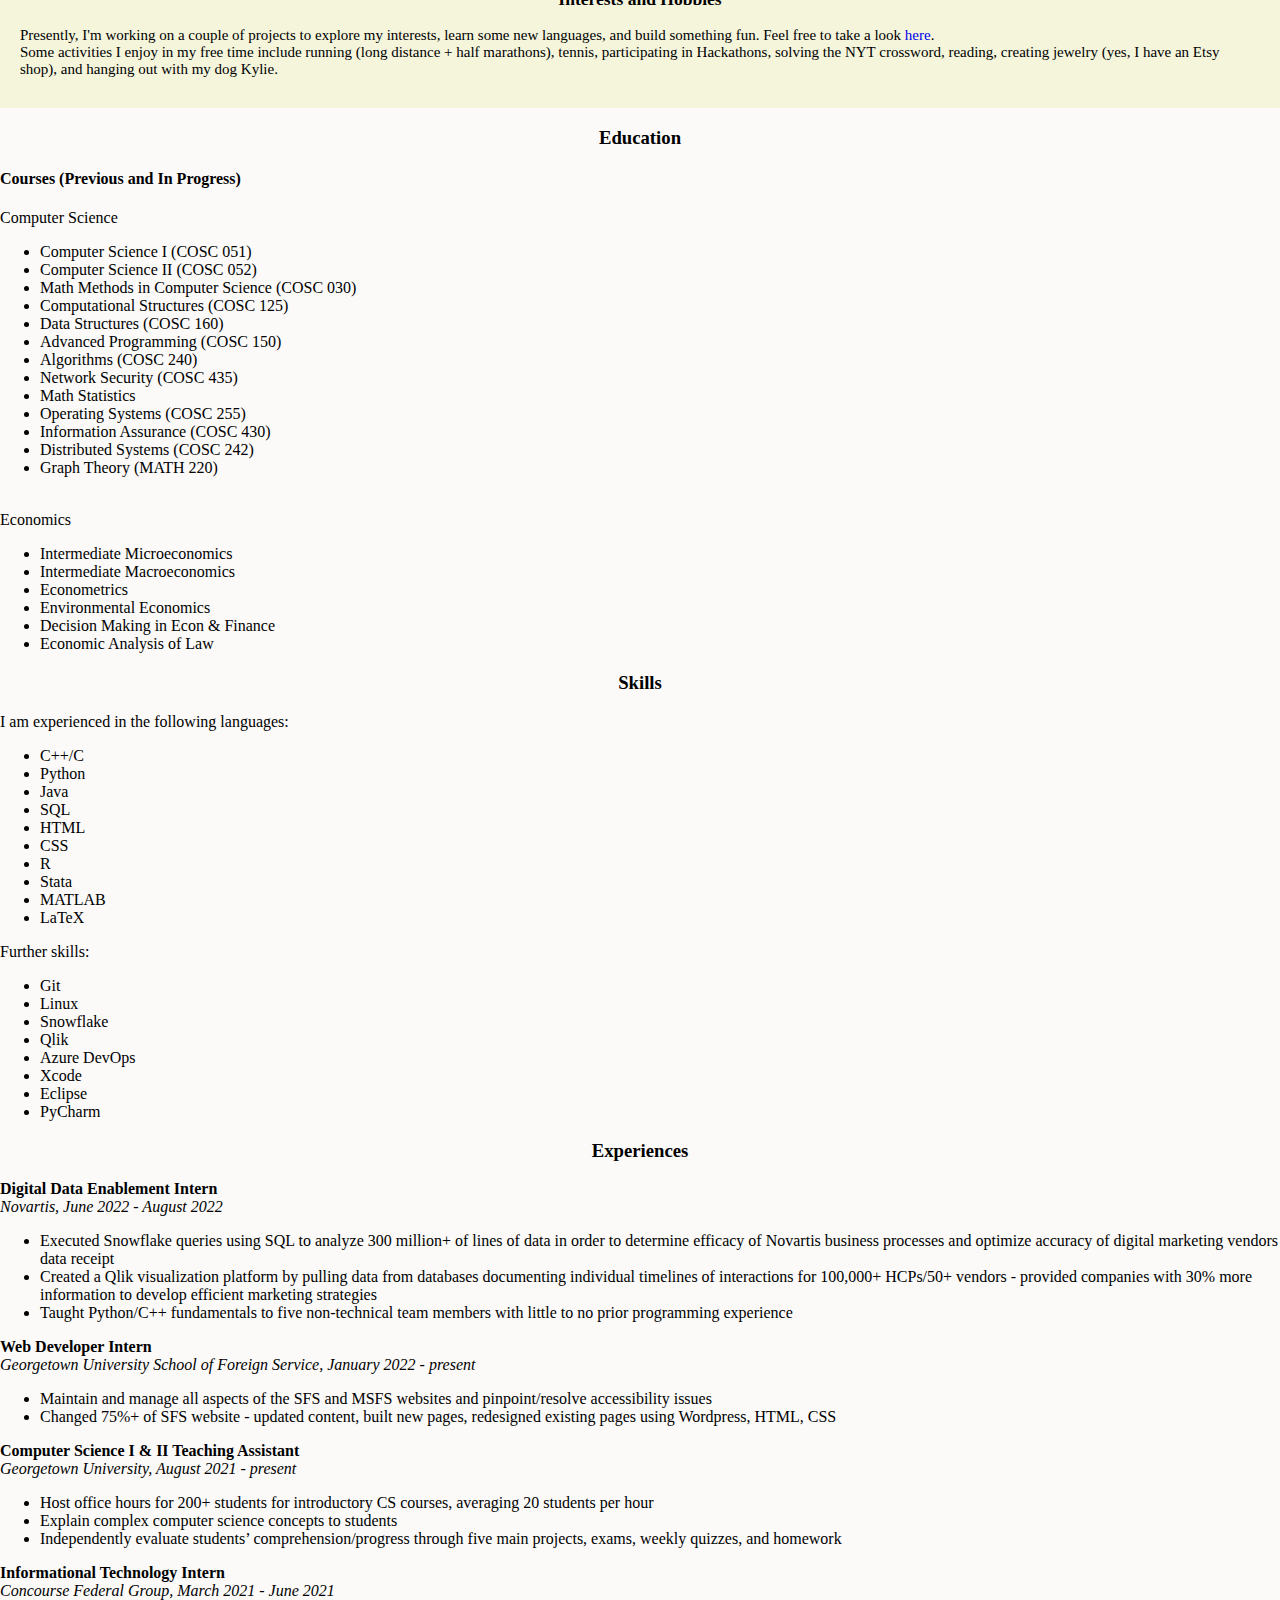
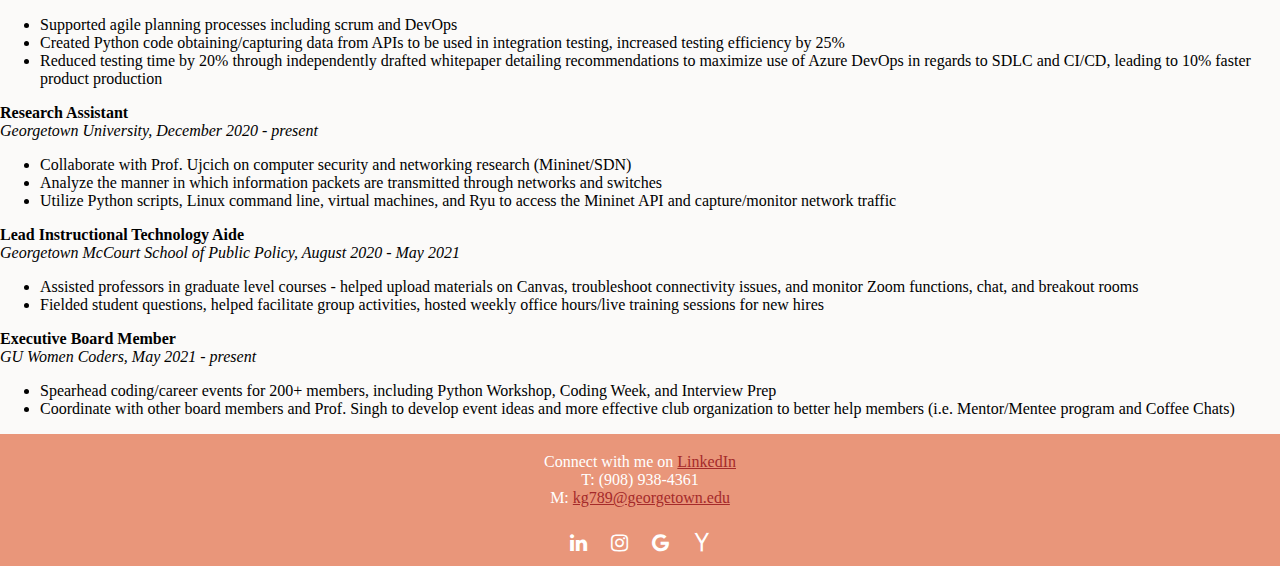
==== commit df2b9590: "Update about.html" ====
--- a/about.html
+++ b/about.html
@@ -67,6 +67,8 @@
   font-size: 15px;
   padding-left: 20px;
   padding-right: 20px;
+  padding-top: 15px;
+  padding-bottom: 15px;
   background-color: beige;
 }
 
